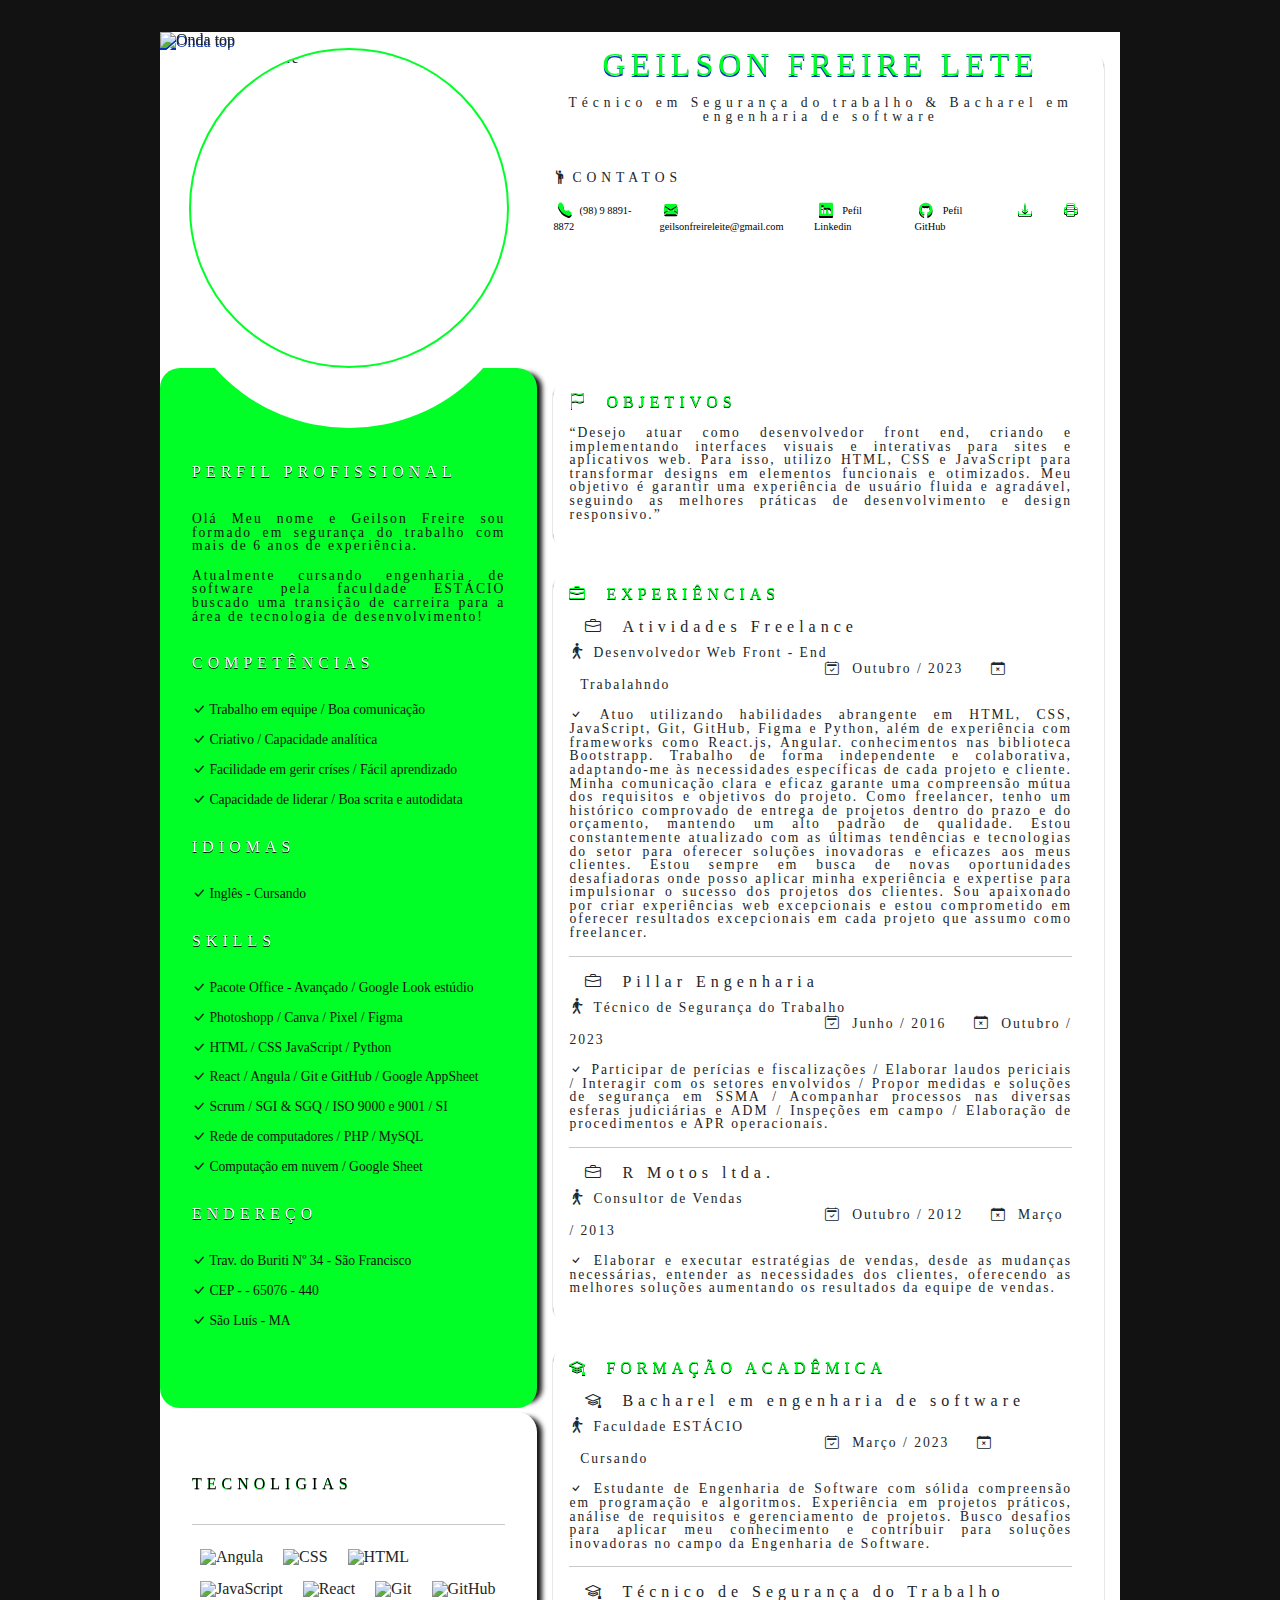
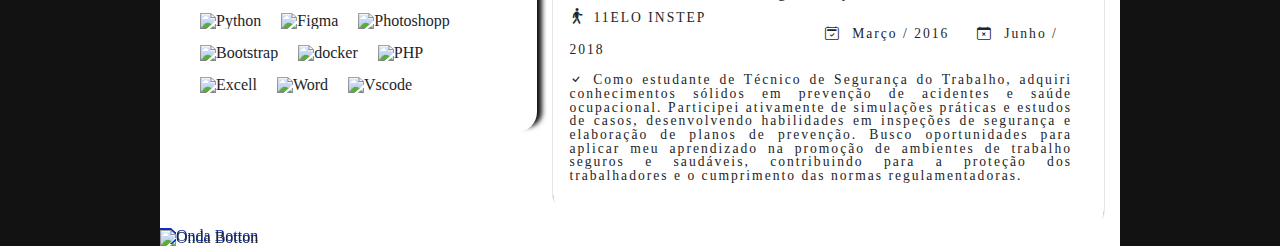
==== cv.html @ cc663176 "Commti inicial" ====
<!DOCTYPE html>
<html lang="pt-br">
<head>
    <meta charset="UTF-8">
    <meta name="viewport" content="width=device-width, initial-scale=1.0">
    <meta name="author" content="Geilson Freire">
    <link rel="icon" href="/packs/icon_logo/logo3.png">
    <title>Curriculun Vitae</title>

     <!--Aplicando biblioteca Bootstrap CDN!-->
     <link href="https://cdn.jsdelivr.net/npm/bootstrap@5.3.3/dist/css/bootstrap.min.css" rel="stylesheet" integrity="sha384-QWTKZyjpPEjISv5WaRU9OFeRpok6YctnYmDr5pNlyT2bRjXh0JMhjY6hW+ALEwIH" crossorigin="anonymous">
     <link rel="stylesheet" href="https://cdn.jsdelivr.net/npm/bootstrap-icons@1.11.2/font/bootstrap-icons.min.css">
     <script defer src="https://cdn.jsdelivr.net/npm/bootstrap@5.3.3/dist/js/bootstrap.bundle.min.js" integrity="sha384-YvpcrYf0tY3lHB60NNkmXc5s9fDVZLESaAA55NDzOxhy9GkcIdslK1eN7N6jIeHz" crossorigin="anonymous"></script>

    <!--Chamada do arquivo css!-->
    <link rel="stylesheet" href="global.css">
    <link rel="stylesheet" href="cv.css">

    <!--Chamada do arquivo js!-->
    <script defer type="text/javascript" src="cv.js"></script>



</head>

<body>

    <div class="conteiner-cv">

        <header class="header-onda">
            <div class="ondatop">
                <img src="packs/cv/omdatop.svg" alt="Onda top">
            </div>
        </header><!--Fim do header!-->

        <Section class="conteiner">

            <div class="box-left">
                <div class="img-perfil">
                    <img src="/packs/sobre/Geilson.png" alt="Geilson Freire" loading="lazy" title="Gratidão">
                </div>

                <div class="conteiner-left-geral">

                    <div class="conteiner-left">
                        <h2>Perfil profissional</h2>
                        <p>Olá Meu nome e Geilson Freire sou formado em segurança do trabalho com mais de 6 anos de experiência.</p>
                        <p>Atualmente cursando engenharia de software pela faculdade ESTÁCIO buscado uma transição de carreira para a área de tecnologia de desenvolvimento!</p>
                    </div>

                    <div class="conteiner-left">
                        <h2>Competências</h2>
                        <ul>
                            <li class="bi bi-check-lg"><span> Trabalho em equipe</span><span> / </span><span>Boa comunicação</span></li>
                            <li class="bi bi-check-lg"><span> Criativo</span><span> / </span><span>Capacidade analítica</span></li>
                            <li class="bi bi-check-lg"><span> Facilidade em gerir críses</span><span> / </span><span> Fácil aprendizado</span></li>
                            <li class="bi bi-check-lg"><span> Capacidade de liderar</span><span> / </span><span>Boa scrita e autodidata</span></li>
                        </ul>
                    </div>

                    <div class="conteiner-left">
                        <h2>idiomas</h2>
                        <ul>
                            <li class="bi bi-check-lg"><span> Inglês</span><span> - </span><span> Cursando</span></li>
                        </ul>
                    </div>

                    <div class="conteiner-left">
                        <h2>Skills</h2>
                        <ul>
                            <li class="bi bi-check-lg"><span> Pacote Office - Avançado</span><span> / </span><span> Google Look estúdio</span></li>
                            <li class="bi bi-check-lg"><span> Photoshopp</span><span> / </span><span> Canva</span><span> / </span><span> Pixel</span><span> / </span><span> Figma</span></li>
                            <li class="bi bi-check-lg"><span> HTML</span><span> / </span><span> CSS</span><span> JavaScript</span><span> / </span><span> Python</span></li>
                            <li class="bi bi-check-lg"><span> React</span><span> / </span><span> Angula</span> / <span></span> <span> Git e GitHub</span><span> / </span><span> Google AppSheet</span></li>
                            <li class="bi bi-check-lg"><span> Scrum</span><span> / </span><span> SGI & SGQ</span> / <span></span> <span> ISO 9000 e 9001</span><span> / </span><span> SI</span></li>
                            <li class="bi bi-check-lg"><span> Rede de computadores</span><span> / </span><span> PHP</span> / <span></span> <span> MySQL</span></li>
                            <li class="bi bi-check-lg"><span> Computação em nuvem</span><span> / </span><span> Google Sheet</span></li>
                        </ul>
                    </div>

                    <div class="conteiner-left">
                        <h2>endereço</h2>
                        <ul>
                            <li class="bi bi-check-lg"><span> Trav. do Buriti</span><span> Nº 34</span><span> - </span><span>São Francisco</span></li>
                            <li class="bi bi-check-lg"><span> CEP<span> - </span><span> - </span>65076 - 440</span></li>
                            <li class="bi bi-check-lg"><span> São Luís</span><span> - </span><span> MA</span></li>
                        </ul>
                    </div>

                </div><!--Fim da conteiner-left-geral!-->

                <div class="tec-skills">
                    <h2 class="txt-tec-skills">Tecnoligias</h2><hr>
                    <div class="tec-skills-box">
                        <img src="packs/skills/angular.png" alt="Angula" title="framework Angula">
                        <img src="packs/skills/css-3.png" alt="CSS" title="Linguagem de estilização CSS">
                        <img src="packs/skills/html-5.png" alt="HTML" title="Linguagem de marcação HTML">
                        <img src="packs/skills/js.png" alt="JavaScript" title="Linguagem de programação JavaScript">
                        <img src="packs/skills/react.png" alt="React" title="framework React">
                        <img src="packs/skills/git.png" alt="Git" title="Controle de versão Git">
                        <img src="packs/skills/github.png" alt="GitHub" title="Repositório GitHub">
                        <img src="packs/skills/python.png" alt="Python" title="Linguagem de programação Python">
                        <img src="packs/skills/figma.png" alt="Figma" title="Ferramenta de design Figma">
                        <img src="packs/skills/photoshop.png" alt="Photoshopp" title="Ferramenta de edição de imagem Photoshopp">
                        <img src="packs/skills/bootstrap.png" alt="Bootstrap" title="framework CSS Bootstrap">
                        <img src="packs/skills/docker.png" alt="docker" title="Plataforma de conteiner docker">
                        <img src="packs/skills/php.png" alt="PHP" title="Linguagem de programação PHP">  
                        <img src="packs/skills/excel.png" alt="Excell" title="Planilha Excell">
                        <img src="packs/skills/word.png" alt="Word" title="Editor de texto Word">
                        <img src="packs/skills/vscode.png" alt="Vscode" title="Editor de código Vscode">                     
                    </div>
                </div>

            </div><!--Fim da box-left!-->

            <div class="box-right">

                <div class="titulo-cv">
                    <h1>Geilson Freire Lete</h1>
                    <h2>Técnico em Segurança do trabalho & Bacharel em engenharia de software</h2>
                </div>

                <div class="contatos">
                    <h2><i class="bi bi-person-raised-hand"></i>Contatos</h2>
                    <ul>
                        <li><i class="bi bi-telephone-fill"></i><span> (98) 9 8891-8872</span></li>
                        <li><i class="bi bi-envelope-fill"></i><span> geilsonfreireleite@gmail.com</span></li>
                        <li><i class="bi bi-linkedin"></i><a href="https://www.linkedin.com/in/geilson-freire-leite-5a895913b/" target="_blank" rel="noopener noreferrer"><span>Pefil Linkedin</span></a></li>
                        <li><i class="bi bi-github"></i><a href="https://github.com/geilsonfreire" target="_blank" rel="noopener noreferrer"><span>Pefil GitHub</span></a></li>
                        <li><a href="packs/pdf/Cv_Dev Geilson.pdf" title="Baixar Curriculum" download="Curriculun Vitae" target="_blank" rel="noopener noreferrer"><i class="bi bi-download"></i></a></li>
                        <li><a href="#" title="Imprimir Curriculum" onclick="printPDF('packs/pdf/Cv_Dev Geilson.pdf');"><i class="bi bi-printer"></i></a></li>
                    </ul>
                </div><!--Fim da contatos!-->

                <div class="conteiner-right-geral">

                    <div class="conteiner-right">
                        <h2  class="bi bi-flag"><span>Objetivos</span></h2>
                        <p>
                            “Desejo atuar como desenvolvedor front end, criando e implementando interfaces visuais e interativas para sites e aplicativos web. 
                            Para isso, utilizo HTML, CSS e JavaScript para transformar designs em elementos funcionais e otimizados. 
                            Meu objetivo é garantir uma experiência de usuário fluida e agradável, seguindo as melhores práticas de desenvolvimento e design responsivo.”
                        </p>
                    </div>

                    <div class="conteiner-right">
                        <h2 class="bi bi-briefcase"><span>experiências</span></h2>

                        <h3 class="bi bi-briefcase"><span>Atividades Freelance</span></h3>
                        <h4 class="bi bi-person-walking"><span>Desenvolvedor Web Front - End</span><br>
                            <span class="bi bi-calendar2-check">&nbsp;&nbsp;Outubro / 2023</span>
                            <span class="bi bi-calendar-x">&nbsp;&nbsp;Trabalahndo</span>
                        </h4>
                        <p class="bi bi-check">
                            Atuo utilizando habilidades abrangente em HTML, CSS, JavaScript, Git, GitHub, Figma e Python, 
                            além de experiência com frameworks como React.js, Angular. conhecimentos nas biblioteca Bootstrapp. 
                            Trabalho de forma independente e colaborativa, adaptando-me às necessidades específicas de cada projeto e cliente. 
                            Minha comunicação clara e eficaz garante uma compreensão mútua dos requisitos e objetivos do projeto.
                            Como freelancer, tenho um histórico comprovado de entrega de projetos dentro do prazo e do orçamento, 
                            mantendo um alto padrão de qualidade. Estou constantemente atualizado com as últimas tendências e 
                            tecnologias do setor para oferecer soluções inovadoras e eficazes aos meus clientes.
                            Estou sempre em busca de novas oportunidades desafiadoras onde posso aplicar minha experiência e 
                            expertise para impulsionar o sucesso dos projetos dos clientes. 
                            Sou apaixonado por criar experiências web excepcionais e estou comprometido em oferecer resultados excepcionais em 
                            cada projeto que assumo como freelancer.
                        </p>
                        <hr>

                        <h3 class="bi bi-briefcase"><span>Pillar Engenharia</span></h3>
                        <h4 class="bi bi-person-walking"><span>Técnico de Segurança do Trabalho</span><br>
                            <span class="bi bi-calendar2-check">&nbsp;&nbsp;Junho / 2016</span>
                            <span class="bi bi-calendar-x">&nbsp;&nbsp;Outubro / 2023</span>
                        </h4>
                        <p class="bi bi-check">
                            Participar de perícias e fiscalizações / Elaborar laudos periciais / 
                            Interagir com os setores envolvidos / Propor medidas e soluções de segurança em SSMA / 
                            Acompanhar processos nas diversas esferas judiciárias e ADM / Inspeções em campo / Elaboração de procedimentos e APR operacionais.
                        </p>
                        <hr>

                        <h3 class="bi bi-briefcase"><span>R Motos ltda.</span></h3>
                        <h4 class="bi bi-person-walking"><span>Consultor de Vendas</span><br>
                            <span class="bi bi-calendar2-check">&nbsp;&nbsp;Outubro / 2012</span>
                            <span class="bi bi-calendar-x">&nbsp;&nbsp;Março / 2013</span>
                        </h4>
                        <p class="bi bi-check">
                            Elaborar e executar estratégias de vendas, desde as mudanças necessárias, 
                            entender as necessidades dos clientes, oferecendo as melhores soluções aumentando os resultados da equipe de vendas.
                        </p>
                    </div>

                    <div class="conteiner-right">
                        <h2 class="bi bi-mortarboard"><span>Formação Acadêmica</span></h2>

                        <h3 class="bi bi-mortarboard"><span>Bacharel em engenharia de software</span></h3>
                        <h4 class="bi bi-person-walking"><span>Faculdade ESTÁCIO</span><br>
                            <span class="bi bi-calendar2-check">&nbsp;&nbsp;Março / 2023</span>
                            <span class="bi bi-calendar-x">&nbsp;&nbsp;Cursando</span>
                        </h4>
                        <p class="bi bi-check">
                            Estudante de Engenharia de Software com sólida compreensão em programação e algoritmos. Experiência em projetos práticos, 
                            análise de requisitos e gerenciamento de projetos. Busco desafios para aplicar meu conhecimento e contribuir para soluções 
                            inovadoras no campo da Engenharia de Software.
                        </p>
                        <hr>

                        <h3 class="bi bi-mortarboard"><span>Técnico de Segurança do Trabalho</span></h3>
                        <h4 class="bi bi-person-walking"><span>11ELO INSTEP</span><br>
                            <span class="bi bi-calendar2-check">&nbsp;&nbsp;Março / 2016</span>
                            <span class="bi bi-calendar-x">&nbsp;&nbsp;Junho / 2018</span>
                        </h4>
                        <p class="bi bi-check">
                            Como estudante de Técnico de Segurança do Trabalho, adquiri conhecimentos sólidos em prevenção de 
                            acidentes e saúde ocupacional. Participei ativamente de simulações práticas e estudos de casos, 
                            desenvolvendo habilidades em inspeções de segurança e elaboração de planos de prevenção. 
                            Busco oportunidades para aplicar meu aprendizado na promoção de ambientes de trabalho seguros e saudáveis, 
                            contribuindo para a proteção dos trabalhadores e o cumprimento das normas regulamentadoras.
                        </p>

                    
                </div><!--Fim da conteiner-right-geral!-->

            </div><!--Fim da box-right!-->

        </Section><!--Fim da section!-->

        <footer class="footer-onda">
            <div class="ondabotton">
                <img src="packs/cv/ondabotton.svg" alt="Onda Botton">
            </div>
        </footer><!--Fim do footer!-->

    </div><!--Fim da conteiner-cv!-->

</body>
</html>
---- global.css ----
/*Importando fontes do google fonts*/
@import url('https://fonts.googleapis.com/css2?family=Gruppo&family=Poppins:ital,wght@0,100;0,200;0,300;0,400;0,500;0,600;0,700;0,800;0,900;1,100;1,200;1,300;1,400;1,500;1,600;1,700;1,800;1,900&display=swap');

/* Reset css */
html,
body,
div,
span,
applet,
object,
iframe,
h1,
h2,
h3,
h4,
h5,
h6,
p,
blockquote,
pre,
a,
abbr,
acronym,
address,
big,
cite,
code,
del,
dfn,
em,
img,
ins,
kbd,
q,
s,
samp,
small,
strike,
strong,
sub,
sup,
tt,
var,
b,
u,
i,
center,
dl,
dt,
dd,
ol,
ul,
li,
fieldset,
form,
label,
legend,
table,
caption,
tbody,
tfoot,
thead,
tr,
th,
td,
article,
aside,
canvas,
details,
embed,
figure,
figcaption,
footer,
header,
hgroup,
menu,
nav,
output,
ruby,
section,
summary,
time,
mark,
audio,
video {
  margin: 0;
  padding: 0;
  border: 0;
  font-size: 100%;
  font: inherit;
  vertical-align: baseline;

}

/* HTML5 display-role reset for older browsers */
article,
aside,
details,
figcaption,
figure,
footer,
header,
hgroup,
menu,
nav,
section {
  display: block;
}

body {
  width: 100vw;
  height: 100vh;
  background: #000;
  overflow-x: hidden;
  line-height: 1;
}

ol,
ul {
  list-style: none;
}

blockquote,
q {
  quotes: none;
}

blockquote:before,
blockquote:after,
q:before,
q:after {
  content: '';
  content: none;
}

table {
  border-collapse: collapse;
  border-spacing: 0;
}

*,
*::before,
*::after {
  margin: 0;
  padding: 0;
  border: 0;
  box-sizing: border-box;
  scroll-behavior: smooth;
  font-family: 'Gruppo', sans-serif;
}

/* Personaliza o fundo da barra de rolagem */
::-webkit-scrollbar {
  width: 10px;
  background: #121212;
}

/* Personaliza o controle da barra de rolagem */
::-webkit-scrollbar-thumb {
  background: #00ff2686;
}

/* Muda a cor do controle da barra de rolagem ao passar o mouse */
::-webkit-scrollbar-thumb:hover {
  background: #00ff26;
}
---- cv.css ----
body {
    background-color: #121212;
    padding: 2rem 10rem;
}

/* header*/
header.header-onda .ondatop img{
    filter: drop-shadow(0 2px 0 #0a33bb);
    top: 0;
}


/*Conteiner do left & right & footer*/
body div.conteiner-cv{
    width: 100%;
    height: auto;
    background: #fff;
}

/* Conteiner do left & right */
section.conteiner {
    display: flex;
    width: 100%;
    height: auto;
    padding: 0;
    margin: 0;
}


/* Conteiner Left*/
section div.box-left {
    width: 40%;
    height: auto;
}


/* Imagem de Perfil */
section div.box-left .img-perfil {
    display: flex;
    justify-content: center;
    margin: 0 auto;
}

section div.box-left .img-perfil img {
    position: relative;
    width: 20rem;
    height: 20rem;
    border-radius: 50%;
    border: solid 2px #00ff26;
    box-shadow: 0px 40px 0px 20px #fff;
}

/* Conteiner conteúdo Left  */
section div.conteiner-left-geral{
    width: 100%;
    height: auto;
    border-radius: 20px;
    padding: 4rem 0;
    box-shadow: 10px 0 5px -5px #121212;
    background-color: #00ff26;
}

section div.conteiner-left{
    padding: 0 2rem;
    color: #121212;
}

section div.conteiner-left h2{
    text-transform: uppercase;
    letter-spacing: 5px;
    filter: drop-shadow(0px 1px 0px #000);
    font-size: 1rem;
    color: #fff;
    margin: 2rem 0;
}

section div.conteiner-left p{
    font-size: .85rem;
    letter-spacing: 2px;
    text-align: justify;
    margin: 1rem 0;
}

section div.conteiner-left ul li{
    list-style: none;
    font-size: .85rem;
    margin: 1rem 0;
}


/* Tecnologias*/
section div.tec-skills{
    height: 20rem;
    margin-top: 4px;
    padding: 2rem;
    border-radius: 20px;
    box-shadow: 10px 0 5px -5px #121212;
}

section div.tec-skills h2.txt-tec-skills{
    text-transform: uppercase;
    letter-spacing: 5px;
    filter: drop-shadow(0px 1px 0px #00ff26);
    font-size: 1rem;
    color: #000;
    margin: 2rem 0;
}

section div.tec-skills-box img{
    width: 3rem;
    height: 3rem;
    margin: .50rem;
}

section div.tec-skills-box img:hover{
    transform: scale(1.1);
    filter: drop-shadow(2px 2px 2px #00ff26);
}


/* Conteiner Right*/
section div.box-right {
    width: 60%;
    height: auto;
    padding: 0 1rem;
    margin-right: 1rem;
    border-radius: 20px;
    box-shadow: 5px 0 1px -5px #121212;
}


/* Cabeçalho do Curriculo right*/
section div.box-right .titulo-cv{
    text-align: center;   
}

section div.box-right .titulo-cv h1{
    font-size: 2rem;
    text-transform: uppercase;
    letter-spacing: 5px;
    color: #00ff26;
    margin-bottom: 1rem;
    filter: drop-shadow(0px 2px 0px #0a33bb);
}

section div.box-right .titulo-cv h2{
    font-size: .85rem;
    letter-spacing: 5px;
}


/* Contatos e links  */
section div.box-right .contatos{
    margin: 3rem 0;
}

section div.box-right .contatos h2{
    font-size: .85rem;
    text-transform: uppercase;
    letter-spacing: 5px;
}

section div.box-right .contatos ul{
    display: flex;
    gap: .80rem;
    margin: 1rem 0;
}

section div.box-right .contatos ul i{
    list-style: none;
    font-size: .85rem;
    margin: 0 .30rem;
    color: #00ff26;
    filter: drop-shadow(0px 2px 0px #000);
}

section div.box-right .contatos ul i:hover{
    color: #000;
    transform: scaleX(1.1);
    filter: drop-shadow(0px 2px 0px #00ff26);
}

section div.box-right .contatos ul li span{
    color: #000;
    font-size: .65rem;
}

section div.box-right .contatos ul li a{
    text-decoration: none;
    color: #00ff26;
    font-size: .85rem;
    margin: 0 .30rem;
}

section div.box-right .contatos ul li:hover{
    transform: scaleX(1.1);

}


/* Conteiner conteudo geral Right */
section div.conteiner-right-geral{
    width: 100%;
    height: auto;
    margin-top: 9rem;
    border-radius: 20px;
    
}
section div.conteiner-right{
    padding: 1rem;
    margin-bottom: 1rem;
    width: 100%;
    height: auto;
    border-radius: 20px;
    box-shadow: -5px 0 1px -5px #121212;
    background-color: #fff;
}

section div.conteiner-right:hover{
    box-shadow: 0px 0px 1px 0px #121212;
    transform: scaleX(1.02);
}

section div.conteiner-right h2{
    text-transform: uppercase;
    letter-spacing: 5px;
    text-align: justify;
    filter: drop-shadow(0px 1px 0px #000);
    font-size: 1rem;
    color: #00ff26;
    margin-bottom: 1rem;
}

section div.conteiner-right span{
    margin: 0 1rem;
}

section div.conteiner-right h3{
    letter-spacing: 5px;
    font-size: 1rem;
    margin: .50rem 1rem;
}

section div.conteiner-right h4 span{
    margin-left: .50rem;
    letter-spacing: 2px;
    font-size: .85rem;
}

section div.conteiner-right h4 span:nth-child(2),
section div.conteiner-right h4 span:nth-child(3) {
    margin-left: 16rem;
}

section div.conteiner-right p{
    font-size: .85rem;
    letter-spacing: 2px;
    text-align: justify;
    margin: 1rem 0;
}

/* footer */
footer.footer-onda .ondabotton img{
    filter: drop-shadow(0px -2px 0px #0a33bb);
    bottom: 0;
}
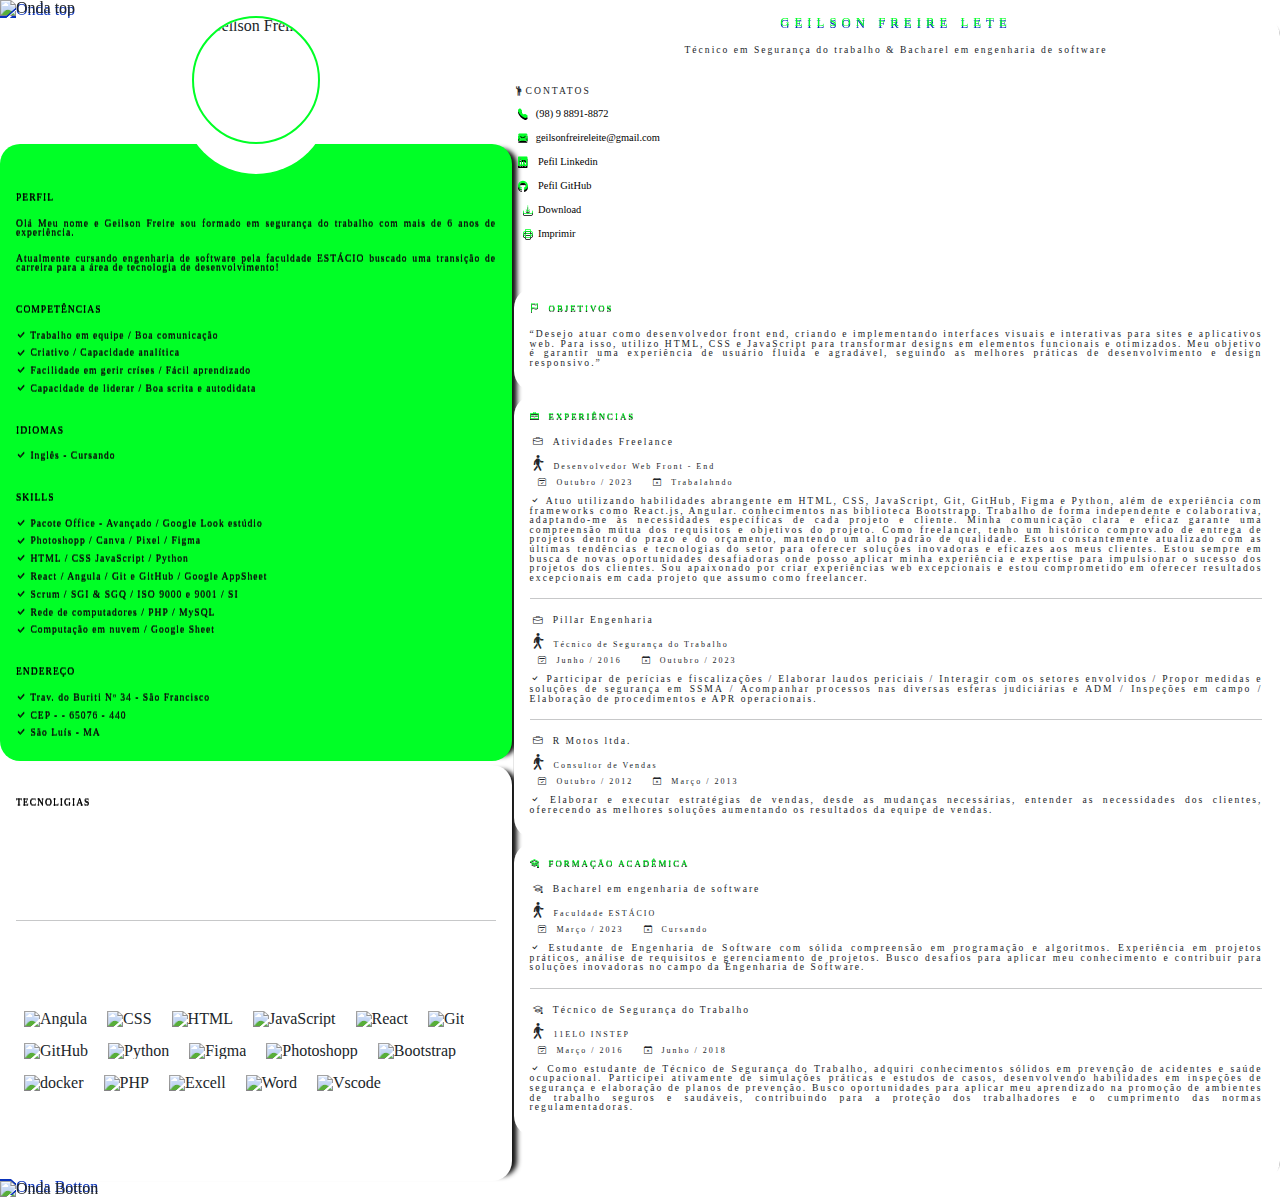
==== commit d7dabac6: "Foi aplicado responsividade na dimensão de 320px" ====
--- a/cv.html
+++ b/cv.html
@@ -13,13 +13,13 @@
      <script defer src="https://cdn.jsdelivr.net/npm/bootstrap@5.3.3/dist/js/bootstrap.bundle.min.js" integrity="sha384-YvpcrYf0tY3lHB60NNkmXc5s9fDVZLESaAA55NDzOxhy9GkcIdslK1eN7N6jIeHz" crossorigin="anonymous"></script>
 
     <!--Chamada do arquivo css!-->
-    <link rel="stylesheet" href="global.css">
-    <link rel="stylesheet" href="cv.css">
+    <link rel="stylesheet" href="css/global.css">
+    <link rel="stylesheet" href="css/cv.css">
+    <link rel="stylesheet" href="css/midia_min320px.css">
+    
 
     <!--Chamada do arquivo js!-->
     <script defer type="text/javascript" src="cv.js"></script>
-
-
 
 </head>
 
@@ -43,7 +43,7 @@
                 <div class="conteiner-left-geral">
 
                     <div class="conteiner-left">
-                        <h2>Perfil profissional</h2>
+                        <h2>Perfil</h2>
                         <p>Olá Meu nome e Geilson Freire sou formado em segurança do trabalho com mais de 6 anos de experiência.</p>
                         <p>Atualmente cursando engenharia de software pela faculdade ESTÁCIO buscado uma transição de carreira para a área de tecnologia de desenvolvimento!</p>
                     </div>
@@ -127,8 +127,8 @@
                         <li><i class="bi bi-envelope-fill"></i><span> geilsonfreireleite@gmail.com</span></li>
                         <li><i class="bi bi-linkedin"></i><a href="https://www.linkedin.com/in/geilson-freire-leite-5a895913b/" target="_blank" rel="noopener noreferrer"><span>Pefil Linkedin</span></a></li>
                         <li><i class="bi bi-github"></i><a href="https://github.com/geilsonfreire" target="_blank" rel="noopener noreferrer"><span>Pefil GitHub</span></a></li>
-                        <li><a href="packs/pdf/Cv_Dev Geilson.pdf" title="Baixar Curriculum" download="Curriculun Vitae" target="_blank" rel="noopener noreferrer"><i class="bi bi-download"></i></a></li>
-                        <li><a href="#" title="Imprimir Curriculum" onclick="printPDF('packs/pdf/Cv_Dev Geilson.pdf');"><i class="bi bi-printer"></i></a></li>
+                        <li><a href="packs/pdf/Cv_Dev Geilson.pdf" title="Baixar Curriculum" download="Curriculun Vitae" target="_blank" rel="noopener noreferrer"><i class="bi bi-download"></i><span>Download</span></a></li>
+                        <li><a href="#" title="Imprimir Curriculum" onclick="printPDF('packs/pdf/Cv_Dev Geilson.pdf');"><i class="bi bi-printer"></i><span>Imprimir</span></a></li>
                     </ul>
                 </div><!--Fim da contatos!-->
 
--- a/css/global.css
+++ b/css/global.css
@@ -0,0 +1,166 @@
+/*Importando fontes do google fonts*/
+@import url('https://fonts.googleapis.com/css2?family=Gruppo&family=Poppins:ital,wght@0,100;0,200;0,300;0,400;0,500;0,600;0,700;0,800;0,900;1,100;1,200;1,300;1,400;1,500;1,600;1,700;1,800;1,900&display=swap');
+
+/* Reset css */
+html,
+body,
+div,
+span,
+applet,
+object,
+iframe,
+h1,
+h2,
+h3,
+h4,
+h5,
+h6,
+p,
+blockquote,
+pre,
+a,
+abbr,
+acronym,
+address,
+big,
+cite,
+code,
+del,
+dfn,
+em,
+img,
+ins,
+kbd,
+q,
+s,
+samp,
+small,
+strike,
+strong,
+sub,
+sup,
+tt,
+var,
+b,
+u,
+i,
+center,
+dl,
+dt,
+dd,
+ol,
+ul,
+li,
+fieldset,
+form,
+label,
+legend,
+table,
+caption,
+tbody,
+tfoot,
+thead,
+tr,
+th,
+td,
+article,
+aside,
+canvas,
+details,
+embed,
+figure,
+figcaption,
+footer,
+header,
+hgroup,
+menu,
+nav,
+output,
+ruby,
+section,
+summary,
+time,
+mark,
+audio,
+video {
+  margin: 0;
+  padding: 0;
+  border: 0;
+  font-size: 100%;
+  font: inherit;
+  vertical-align: baseline;
+
+}
+
+/* HTML5 display-role reset for older browsers */
+article,
+aside,
+details,
+figcaption,
+figure,
+footer,
+header,
+hgroup,
+menu,
+nav,
+section {
+  display: block;
+}
+
+body {
+  width: 100vw;
+  height: 100vh;
+  background: #000;
+  overflow-x: hidden;
+  line-height: 1;
+}
+
+ol,
+ul {
+  list-style: none;
+}
+
+blockquote,
+q {
+  quotes: none;
+}
+
+blockquote:before,
+blockquote:after,
+q:before,
+q:after {
+  content: '';
+  content: none;
+}
+
+table {
+  border-collapse: collapse;
+  border-spacing: 0;
+}
+
+*,
+*::before,
+*::after {
+  margin: 0;
+  padding: 0;
+  border: 0;
+  box-sizing: border-box;
+  scroll-behavior: smooth;
+  font-family: 'Gruppo', sans-serif;
+}
+
+/* Personaliza o fundo da barra de rolagem */
+::-webkit-scrollbar {
+  width: 10px;
+  background: #121212;
+}
+
+/* Personaliza o controle da barra de rolagem */
+::-webkit-scrollbar-thumb {
+  background: #00ff2686;
+}
+
+/* Muda a cor do controle da barra de rolagem ao passar o mouse */
+::-webkit-scrollbar-thumb:hover {
+  background: #00ff26;
+}--- a/css/cv.css
+++ b/css/cv.css
@@ -0,0 +1,266 @@
+body {
+    background-color: #121212;
+    padding: 2rem 10rem;
+}
+
+/* header*/
+header.header-onda .ondatop img{
+    filter: drop-shadow(0 2px 0 #0a33bb);
+    top: 0;
+}
+
+
+/*Conteiner do left & right & footer*/
+body div.conteiner-cv{
+    width: 100%;
+    height: auto;
+    background: #fff;
+}
+
+/* Conteiner do left & right */
+section.conteiner {
+    display: flex;
+    width: 100%;
+    height: auto;
+    padding: 0;
+    margin: 0;
+}
+
+
+/* Conteiner Left*/
+section div.box-left {
+    width: 40%;
+    height: auto;
+}
+
+
+/* Imagem de Perfil */
+section div.box-left .img-perfil {
+    display: flex;
+    justify-content: center;
+    margin: 0 auto;
+}
+
+section div.box-left .img-perfil img {
+    position: relative;
+    width: 20rem;
+    height: 20rem;
+    border-radius: 50%;
+    border: solid 2px #00ff26;
+    box-shadow: 0px 40px 0px 20px #fff;
+}
+
+/* Conteiner conteúdo Left  */
+section div.conteiner-left-geral{
+    width: 100%;
+    height: auto;
+    border-radius: 20px;
+    padding: 4rem 0;
+    box-shadow: 10px 0 5px -5px #121212;
+    background-color: #00ff26;
+}
+
+section div.conteiner-left{
+    padding: 0 2rem;
+    color: #121212;
+}
+
+section div.conteiner-left h2{
+    text-transform: uppercase;
+    letter-spacing: 5px;
+    filter: drop-shadow(0px 1px 0px #000);
+    font-size: 1rem;
+    color: #fff;
+    margin: 2rem 0;
+}
+
+section div.conteiner-left p{
+    font-size: .85rem;
+    letter-spacing: 2px;
+    text-align: justify;
+    margin: 1rem 0;
+}
+
+section div.conteiner-left ul li{
+    list-style: none;
+    font-size: .85rem;
+    margin: 1rem 0;
+}
+
+
+/* Tecnologias*/
+section div.tec-skills{
+    height: 20rem;
+    margin-top: 4px;
+    padding: 2rem;
+    border-radius: 20px;
+    box-shadow: 10px 0 5px -5px #121212;
+}
+
+section div.tec-skills h2.txt-tec-skills{
+    text-transform: uppercase;
+    letter-spacing: 5px;
+    filter: drop-shadow(0px 1px 0px #00ff26);
+    font-size: 1rem;
+    color: #000;
+    margin: 2rem 0;
+}
+
+section div.tec-skills-box img{
+    width: 3rem;
+    height: 3rem;
+    margin: .50rem;
+}
+
+section div.tec-skills-box img:hover{
+    transform: scale(1.1);
+    filter: drop-shadow(2px 2px 2px #00ff26);
+}
+
+
+/* Conteiner Right*/
+section div.box-right {
+    width: 60%;
+    height: auto;
+    padding: 0 1rem;
+    margin-right: 1rem;
+    border-radius: 20px;
+    box-shadow: 5px 0 1px -5px #121212;
+}
+
+
+/* Cabeçalho do Curriculo right*/
+section div.box-right .titulo-cv{
+    text-align: center;   
+}
+
+section div.box-right .titulo-cv h1{
+    font-size: 2rem;
+    text-transform: uppercase;
+    letter-spacing: 5px;
+    color: #00ff26;
+    margin-bottom: 1rem;
+    filter: drop-shadow(0px 2px 0px #0a33bb);
+}
+
+section div.box-right .titulo-cv h2{
+    font-size: .85rem;
+    letter-spacing: 5px;
+}
+
+
+/* Contatos e links  */
+section div.box-right .contatos{
+    margin: 3rem 0;
+}
+
+section div.box-right .contatos h2{
+    font-size: .85rem;
+    text-transform: uppercase;
+    letter-spacing: 5px;
+}
+
+section div.box-right .contatos ul{
+    display: flex;
+    gap: .80rem;
+    margin: 1rem 0;
+}
+
+section div.box-right .contatos ul i{
+    list-style: none;
+    font-size: .85rem;
+    margin: 0 .30rem;
+    color: #00ff26;
+    filter: drop-shadow(0px 2px 0px #000);
+}
+
+section div.box-right .contatos ul i:hover{
+    color: #000;
+    transform: scaleX(1.1);
+    filter: drop-shadow(0px 2px 0px #00ff26);
+}
+
+section div.box-right .contatos ul li span{
+    color: #000;
+    font-size: .65rem;
+}
+
+section div.box-right .contatos ul li a{
+    text-decoration: none;
+    color: #00ff26;
+    font-size: .85rem;
+    margin: 0 .30rem;
+}
+
+section div.box-right .contatos ul li:hover{
+    transform: scaleX(1.1);
+
+}
+
+
+/* Conteiner conteudo geral Right */
+section div.conteiner-right-geral{
+    width: 100%;
+    height: auto;
+    margin-top: 9rem;
+    border-radius: 20px;
+    
+}
+section div.conteiner-right{
+    padding: 1rem;
+    margin-bottom: 1rem;
+    width: 100%;
+    height: auto;
+    border-radius: 20px;
+    box-shadow: -5px 0 1px -5px #121212;
+    background-color: #fff;
+}
+
+section div.conteiner-right:hover{
+    box-shadow: 0px 0px 1px 0px #121212;
+    transform: scaleX(1.02);
+}
+
+section div.conteiner-right h2{
+    text-transform: uppercase;
+    letter-spacing: 5px;
+    text-align: justify;
+    filter: drop-shadow(0px 1px 0px #000);
+    font-size: 1rem;
+    color: #00ff26;
+    margin-bottom: 1rem;
+}
+
+section div.conteiner-right span{
+    margin: 0 1rem;
+}
+
+section div.conteiner-right h3{
+    letter-spacing: 5px;
+    font-size: 1rem;
+    margin: .50rem 1rem;
+}
+
+section div.conteiner-right h4 span{
+    margin-left: .50rem;
+    letter-spacing: 2px;
+    font-size: .85rem;
+}
+
+section div.conteiner-right h4 span:nth-child(2),
+section div.conteiner-right h4 span:nth-child(3) {
+    margin-left: 16rem;
+}
+
+section div.conteiner-right p{
+    font-size: .85rem;
+    letter-spacing: 2px;
+    text-align: justify;
+    margin: 1rem 0;
+}
+
+/* footer */
+footer.footer-onda .ondabotton img{
+    filter: drop-shadow(0px -2px 0px #0a33bb);
+    bottom: 0;
+}--- a/css/midia_min320px.css
+++ b/css/midia_min320px.css
@@ -0,0 +1,144 @@
+/* Estilos para telas entre 2200px e 2560px de largura */
+@media screen and (min-width: 320px) {
+    
+    body {
+        padding: 0;
+    } 
+    
+    
+    /* Imagem de Perfil */
+    section div.box-left .img-perfil img {
+        width: 8rem;
+        height: 8rem;
+        box-shadow: 0px 20px 0px 10px #fff;
+    }
+    
+    /* Conteiner conteúdo Left  */
+    section div.conteiner-left-geral{
+        padding: 1rem 0;
+    }
+    
+    section div.conteiner-left{
+        padding: 0 1rem;
+    }
+    
+    section div.conteiner-left h2 {
+        font-size: .60rem;
+        color: #000;
+        filter: drop-shadow(0px 1px 0px #000);
+        letter-spacing: 1px;
+        margin-bottom: 1rem;
+    }
+    
+    section div.conteiner-left p,
+    section div.conteiner-left ul li {
+        font-size: .60rem;
+        letter-spacing: 1px;
+        filter: drop-shadow(0px 1px 0px #000);    
+    }
+
+    section div.conteiner-left ul li {
+        margin: .50rem 0;
+    }
+    
+    
+    /* Tecnologias*/
+    section div.tec-skills{
+        display: grid;
+        height: 26rem;
+        padding: .60rem;
+        padding: 1rem;
+    }
+
+    section div.tec-skills h2.txt-tec-skills {
+        font-size: .60rem;
+        color: #000;
+        filter: drop-shadow(0px 1px 0px #000);
+        letter-spacing: 1px;
+        margin-top: 1rem;
+    }
+
+    section div.tec-skills-box img{
+        width: 1rem;
+        height: 1rem;
+    }
+    
+    /* Conteiner Right*/
+    section div.box-right {
+        margin-right: 0;
+        padding: 0 .10rem;
+    }
+
+    section div.box-right .titulo-cv h1{
+        font-size: .80rem;
+    }
+    
+    section div.box-right .titulo-cv h2{
+        font-size: .60rem;
+        letter-spacing: 2px;
+    }
+    
+    section div.box-right .contatos{
+        margin-top: 2rem;
+    }
+    
+    section div.box-right .contatos h2{
+        font-size: .60rem;
+        letter-spacing: 2px;
+    }
+    
+    section div.box-right .contatos ul{
+        display: grid;
+        gap: .50rem;
+        margin: .50rem 0;
+    }
+    
+    section div.box-right .contatos ul i{
+        list-style: none;
+        font-size: .60rem;
+        margin: 0 .30rem;
+        color: #00ff26;
+        filter: drop-shadow(0px 2px 0px #000);
+    }
+    
+    section div.conteiner-right-geral{
+        margin: .30rem 0;
+    }
+
+    section div.conteiner-right{
+        margin: .30rem 0;
+    }
+    
+    section div.conteiner-right h2{
+        letter-spacing: 2px;
+        font-size: .55rem;
+        margin-bottom: 1rem;
+    }
+
+    
+    section div.conteiner-right span{
+        margin: 0 .50rem;
+    }
+    
+    section div.conteiner-right h3{
+        letter-spacing: 2px;
+        font-size: .60rem;
+        margin-left: .20rem;
+    }
+    
+    section div.conteiner-right h4 span{
+        font-size: .50rem;
+    }
+    
+    section div.conteiner-right h4 span:nth-child(2),
+    section div.conteiner-right h4 span:nth-child(3) {
+        margin-left: .55rem;
+    }
+    
+    section div.conteiner-right p{
+        font-size: .60rem;
+        letter-spacing: 2px;
+        margin: .50rem 0;
+    }    
+
+}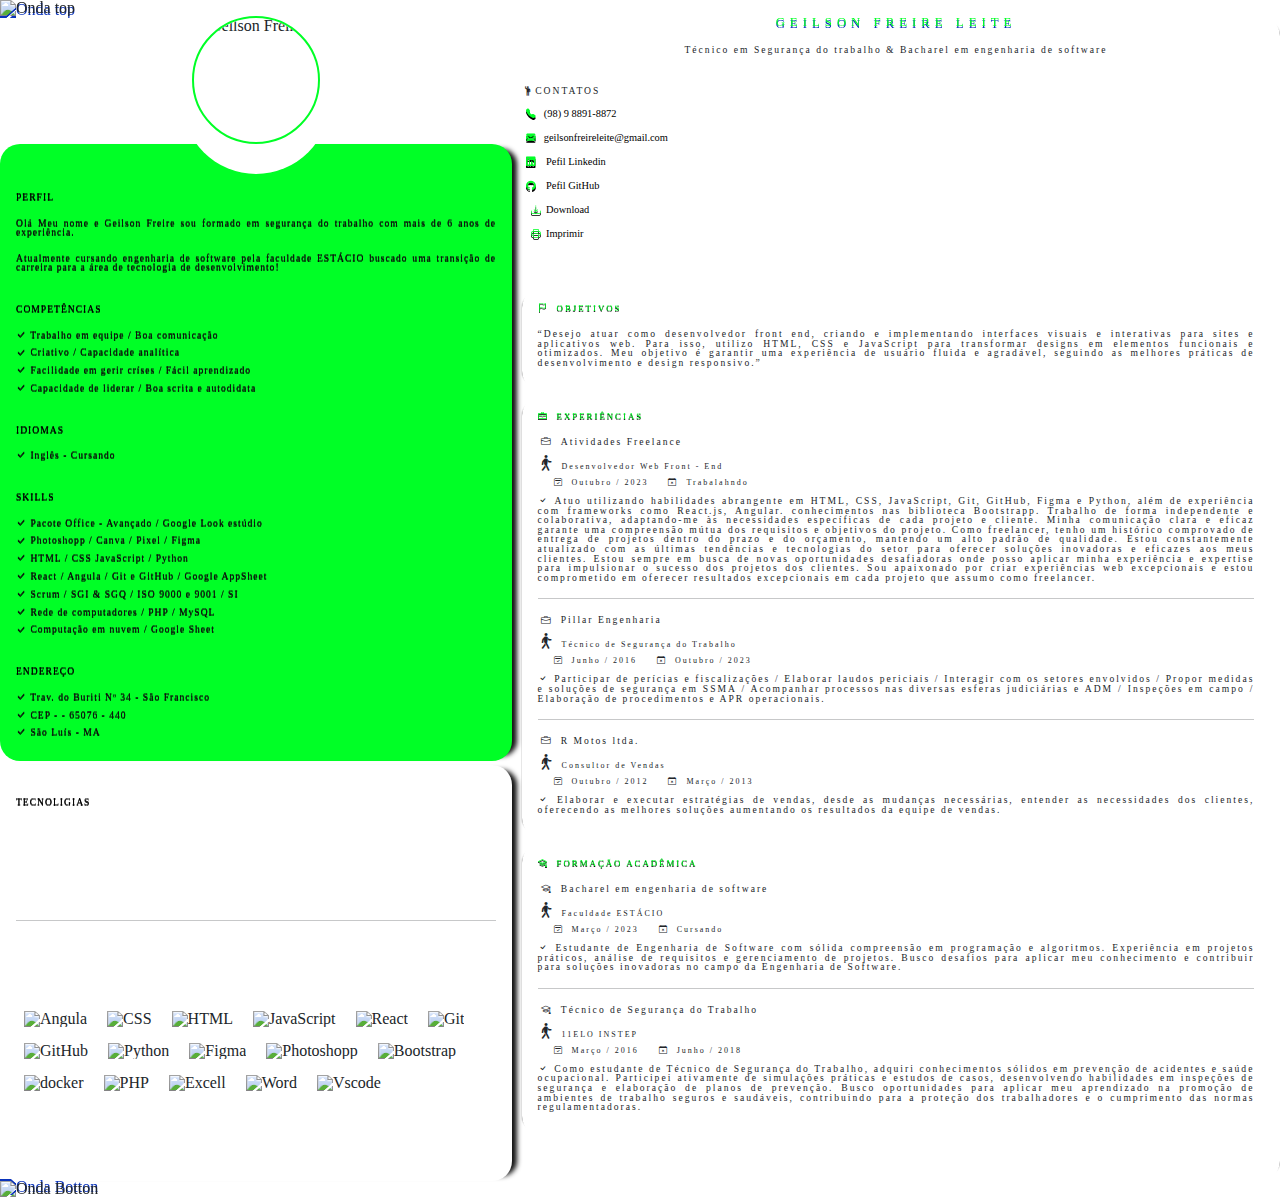
==== commit 8727ef3d: "Foi atualizado parametros de tamanhos de texto" ====
--- a/cv.html
+++ b/cv.html
@@ -116,7 +116,7 @@
             <div class="box-right">
 
                 <div class="titulo-cv">
-                    <h1>Geilson Freire Lete</h1>
+                    <h1>Geilson Freire Leite</h1>
                     <h2>Técnico em Segurança do trabalho & Bacharel em engenharia de software</h2>
                 </div>
 
--- a/css/midia_min320px.css
+++ b/css/midia_min320px.css
@@ -85,12 +85,13 @@
     section div.box-right .contatos h2{
         font-size: .60rem;
         letter-spacing: 2px;
+        margin-left: .60rem;
     }
     
     section div.box-right .contatos ul{
         display: grid;
         gap: .50rem;
-        margin: .50rem 0;
+        margin: .50rem .50rem;
     }
     
     section div.box-right .contatos ul i{
@@ -103,6 +104,7 @@
     
     section div.conteiner-right-geral{
         margin: .30rem 0;
+        padding: 0 .50rem;
     }
 
     section div.conteiner-right{
@@ -132,7 +134,7 @@
     
     section div.conteiner-right h4 span:nth-child(2),
     section div.conteiner-right h4 span:nth-child(3) {
-        margin-left: .55rem;
+        margin-left: 1rem;
     }
     
     section div.conteiner-right p{
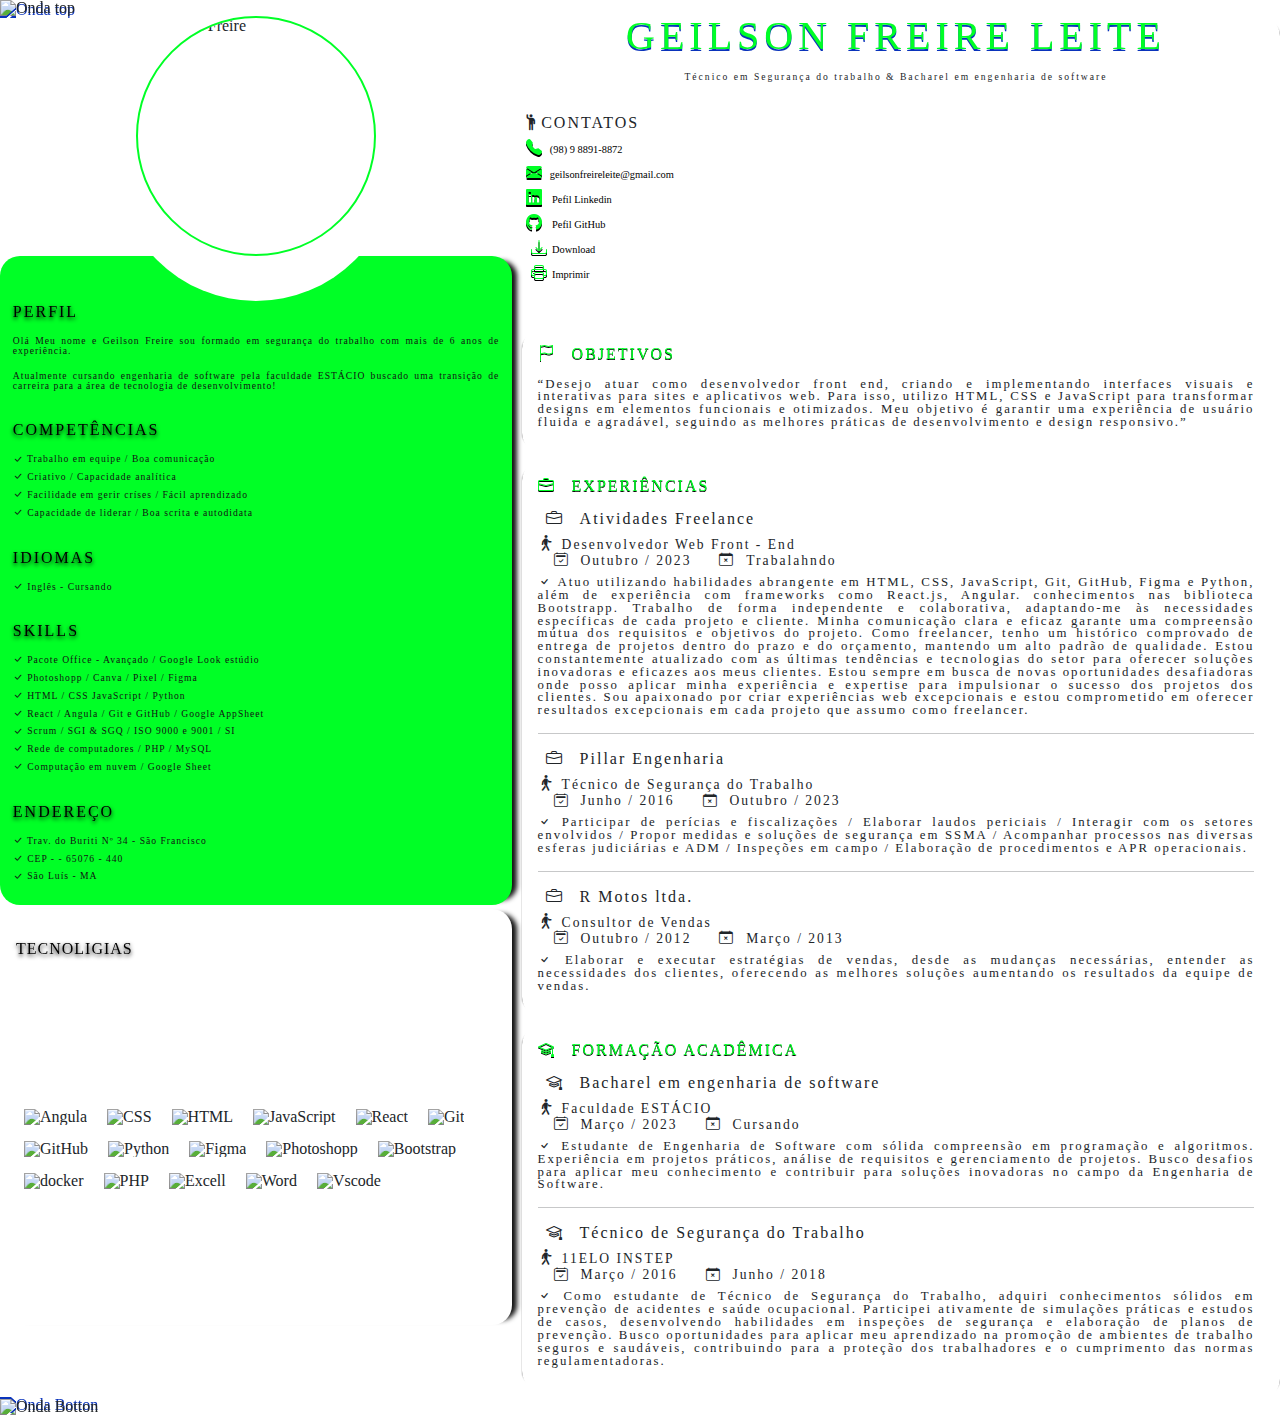
==== commit 12966bff: "Foi finalizado as regras de responsividade para; (320px, 375px, 412px, 768px, 1024px, 1920px, 1256px" ====
--- a/cv.html
+++ b/cv.html
@@ -15,7 +15,7 @@
     <!--Chamada do arquivo css!-->
     <link rel="stylesheet" href="css/global.css">
     <link rel="stylesheet" href="css/cv.css">
-    <link rel="stylesheet" href="css/midia_min320px.css">
+    <link rel="stylesheet" href="css/midia_query.css">
     
 
     <!--Chamada do arquivo js!-->
@@ -90,7 +90,7 @@
                 </div><!--Fim da conteiner-left-geral!-->
 
                 <div class="tec-skills">
-                    <h2 class="txt-tec-skills">Tecnoligias</h2><hr>
+                    <h2 class="txt-tec-skills">Tecnoligias</h2>
                     <div class="tec-skills-box">
                         <img src="packs/skills/angular.png" alt="Angula" title="framework Angula">
                         <img src="packs/skills/css-3.png" alt="CSS" title="Linguagem de estilização CSS">
--- a/css/midia_query.css
+++ b/css/midia_query.css
@@ -0,0 +1,458 @@
+/* Estilos para telas entre 2200px e 2560px de largura */
+/* ESTILO PAREA TELAS DE MINIMMO DE 320PX*/
+@media screen and (min-width: 320px) {
+    
+    body {
+        padding: 0;
+    } 
+    
+    
+    /* Imagem de Perfil */
+    section div.box-left .img-perfil img {
+        width: 6rem;
+        height: 6rem;
+        box-shadow: 0px 15px 0px 8px #fff;
+    }
+    
+    /* Conteiner conteúdo Left  */
+    section div.conteiner-left-geral{
+        padding: 1rem 0;
+    }
+    
+    section div.conteiner-left{
+        padding: 0 1rem;
+    }
+    
+    section div.conteiner-left h2 {
+        font-size: .60rem;
+        color: #000;
+        filter: drop-shadow(0px 1px 0px #000);
+        letter-spacing: 1px;
+        margin-bottom: 1rem;
+    }
+    
+    section div.conteiner-left p,
+    section div.conteiner-left ul li {
+        font-size: .55rem;
+        letter-spacing: 1px;   
+    }
+
+    section div.conteiner-left ul li {
+        margin: .50rem 0;
+    }
+    
+    
+    /* Tecnologias*/
+    section div.tec-skills{
+        display: grid;
+        height: 26rem;
+        padding: .60rem;
+        padding: 1rem;
+    }
+
+    section div.tec-skills h2.txt-tec-skills {
+        font-size: .60rem;
+        color: #000;
+        filter: drop-shadow(0px 1px 0px #000);
+        letter-spacing: 1px;
+        margin-top: 1rem;
+    }
+
+    section div.tec-skills-box img{
+        width: 1rem;
+        height: 1rem;
+    }
+    
+    /* Conteiner Right*/
+    section div.box-right {
+        margin-right: 0;
+        padding: 0 .10rem;
+    }
+
+    section div.box-right .titulo-cv h1{
+        font-size: .80rem;
+    }
+    
+    section div.box-right .titulo-cv h2{
+        font-size: .60rem;
+        letter-spacing: 2px;
+    }
+    
+    section div.box-right .contatos{
+        margin-top: 2rem;
+    }
+    
+    section div.box-right .contatos h2{
+        font-size: .60rem;
+        letter-spacing: 2px;
+        margin-left: .60rem;
+    }
+    
+    section div.box-right .contatos ul{
+        display: grid;
+        gap: .50rem;
+        margin: .50rem .50rem;
+    }
+    
+    section div.box-right .contatos ul i{
+        list-style: none;
+        font-size: .60rem;
+        margin: 0 .30rem;
+        color: #00ff26;
+        filter: drop-shadow(0px 2px 0px #000);
+        text-decoration: none;
+        color: #00ff26;
+        font-size: .85rem;
+        margin: 0 .30rem;
+    }
+    
+    section div.conteiner-right-geral{
+        margin: .30rem 0;
+        padding: 0 .50rem;
+    }
+
+    section div.conteiner-right{
+        margin: .30rem 0;
+    }
+    
+    section div.conteiner-right h2{
+        letter-spacing: 2px;
+        font-size: .55rem;
+        margin-bottom: 1rem;
+    }
+
+    
+    section div.conteiner-right span{
+        margin: 0 .50rem;
+    }
+    
+    section div.conteiner-right h3{
+        letter-spacing: 2px;
+        font-size: .60rem;
+        margin-left: .20rem;
+    }
+    
+    section div.conteiner-right h4 span{
+        font-size: .50rem;
+    }
+    
+    section div.conteiner-right h4 span:nth-child(2),
+    section div.conteiner-right h4 span:nth-child(3) {
+        margin-left: 1rem;
+    }
+    
+    section div.conteiner-right p{
+        font-size: .60rem;
+        letter-spacing: 2px;
+        margin: .50rem 0;
+    }    
+
+}
+
+/* Estilos para telas com no mínimo 375px de largura */
+@media screen and (min-width: 375px) {
+       
+    /* Conteiner conteúdo Left  */
+    section div.conteiner-left{
+        padding: 0 .80rem;
+    }
+  }
+  
+/* Estilos para telas com no mínimo 768px de largura */
+@media screen and (min-width: 768px) {
+     /* Imagem de Perfil */
+     section div.box-left .img-perfil img {
+        width: 10rem;
+        height: 10rem;
+        box-shadow: 0px 25px 0px 15px #fff;
+    }
+    
+    /* Conteiner conteúdo Left  */
+    section div.conteiner-left h2 {
+        font-size: 1rem;
+        filter: drop-shadow(0px 2px 2px #000);
+        letter-spacing: 2px;
+    }
+    
+    section div.conteiner-left p,
+    section div.conteiner-left ul li {
+        font-size: .60rem;
+    }
+    
+    /* Tecnologias*/
+    section div.tec-skills h2.txt-tec-skills {
+        font-size: 1rem;
+        filter: drop-shadow(0px 2px 2px #000);
+    }
+
+    section div.tec-skills-box img{
+        width: 2.5rem;
+        height: 2.5rem;
+    }
+    
+    /* Conteiner Right*/
+    section div.box-right .titulo-cv h1{
+        font-size: 1.5rem;
+    }
+    
+    section div.box-right .contatos h2{
+        font-size: 1rem;
+    }
+    
+    section div.box-right .contatos ul i{
+        font-size: 1rem;
+        filter: drop-shadow(0px 2px 0px #000);
+    }
+    
+    section div.conteiner-right-geral{
+        margin: 0;
+    }
+
+    section div.conteiner-right{
+        margin: .50rem 0;
+    }
+    
+    section div.conteiner-right h2{
+        letter-spacing: 2px;
+        font-size: 1rem;
+    }
+
+    
+    section div.conteiner-right span{
+        margin: 0 1rem;
+    }
+    
+    section div.conteiner-right h3{
+        letter-spacing: 2px;
+        font-size: 1rem;
+        margin-left: .50rem;
+    }
+    
+    section div.conteiner-right h4 span{
+        font-size: .85rem;
+    }
+    
+    section div.conteiner-right p{
+        font-size: .80rem;
+        letter-spacing: 2px;
+    } 
+}
+  
+/* Estilos para telas com no mínimo 1024px de largura */
+@media screen and (min-width: 1024px) {
+
+    /* Conteiner Right*/
+    section div.box-right .titulo-cv h1{
+        font-size: 2.5rem;
+    }
+
+    /* Imagem de Perfil */
+    section div.box-left .img-perfil img {
+        width: 15rem;
+        height: 15rem;
+        box-shadow: 0px 25px 0px 20px #fff;
+    }
+}
+  
+/* Estilos para telas com no mínimo 1366px de largura */
+@media screen and (min-width: 1366px) {
+    body {
+        background-color: #121212;
+        padding: 2rem 11rem;
+    }
+}
+  
+/* Estilos para telas com no mínimo 1920px de largura */
+@media screen and (min-width: 1920px) {
+    body {
+        background-color: #121212;
+        padding: 2rem 18rem;
+    }
+
+     /* Imagem de Perfil */
+     section div.box-left .img-perfil img {
+        width: 20rem;
+        height: 20rem;
+        box-shadow: 0px 30px 0px 20px #fff;
+    }
+    
+    /* Conteiner conteúdo Left  */
+    section div.conteiner-left-geral{
+        padding: 2rem 0;
+    }
+    
+    section div.conteiner-left{
+        padding: 0 2rem;
+    }
+    
+    section div.conteiner-left h2 {
+        font-size: 2rem;
+        filter: drop-shadow(0px 2px 2px #000);
+        letter-spacing: 2px;
+    }
+    
+    section div.conteiner-left p,
+    section div.conteiner-left ul li {
+        font-size: 1rem;
+        letter-spacing: 2px;   
+    }
+    
+    /* Tecnologias*/
+    section div.tec-skills h2.txt-tec-skills {
+        font-size: 2rem;
+        filter: drop-shadow(0px 2px 2px #000);
+        letter-spacing: 2px;
+    }
+
+    section div.tec-skills-box img{
+        width: 4rem;
+        height: 4rem;
+    }
+    
+    /* Conteiner Right*/
+    section div.box-right {
+        padding: 0 1rem;
+    }
+
+    section div.box-right .titulo-cv h1{
+        font-size: 2.5rem;
+    }
+    
+    section div.box-right .titulo-cv h2{
+        font-size: 1rem;
+    }
+    
+    section div.box-right .contatos h2{
+        font-size: 1.5rem;
+    }
+    
+    section div.box-right .contatos ul i{
+        font-size: 1rem;
+        margin: 0 1rem;
+        filter: drop-shadow(0px 2px 0px #000);
+    }
+    
+    section div.conteiner-right-geral{
+        margin: 1rem 0;
+    }
+
+    section div.conteiner-right{
+        margin: 1rem 0;
+    }
+    
+    section div.conteiner-right h2{
+        font-size: 2rem;
+    }
+
+    section div.conteiner-right span{
+        margin: 0 1rem;
+    }
+    
+    section div.conteiner-right h3{
+        font-size: 1rem;
+        margin-left: 2rem;
+    }
+    
+    section div.conteiner-right h4 span{
+        font-size: 1rem;
+    }
+    
+    section div.conteiner-right h4 span:nth-child(2),
+    section div.conteiner-right h4 span:nth-child(3) {
+        margin-left: 10rem;
+    }
+    
+    section div.conteiner-right p{
+        font-size: 1rem;
+        margin: 1rem 0;
+    }   
+}
+  
+/* Estilos para telas com no mínimo 2560px de largura */
+@media screen and (min-width: 2560px) {
+    body {
+        background-color: #121212;
+        padding: 2rem 28rem;
+    }
+
+     /* Imagem de Perfil */
+     section div.box-left .img-perfil img {
+        width: 30rem;
+        height: 30rem;
+        box-shadow: 0px 35px 0px 25px #fff;
+    }
+    
+    /* Conteiner conteúdo Left  */
+    section div.conteiner-left h2 {
+        font-size: 3rem;
+        filter: drop-shadow(0px 4px 4px #000);
+    }
+    
+    section div.conteiner-left p,
+    section div.conteiner-left ul li {
+        font-size: 1.5rem;
+    }
+    
+    /* Tecnologias*/
+    section div.tec-skills h2.txt-tec-skills {
+        font-size: 3rem;
+        filter: drop-shadow(0px 4px 4px #000);
+    }
+
+    section div.tec-skills-box img{
+        width: 5rem;
+        height: 5rem;
+    }
+    
+    /* Conteiner Right*/
+    section div.box-right .titulo-cv h1{
+        font-size: 4rem;
+    }
+    
+    section div.box-right .titulo-cv h2{
+        font-size: 1.5rem;
+    }
+    
+    section div.box-right .contatos h2{
+        font-size: 2rem;
+    }
+    
+    section div.box-right .contatos ul i{
+        font-size: 2rem;
+        margin: 0 1rem;
+        filter: drop-shadow(0px 3px 0px #000);
+    }
+
+    section div.box-right .contatos ul li span{
+        font-size: 2rem;
+    }
+
+    section div.conteiner-right{
+        margin: 1.5rem 0;
+    }
+    
+    section div.conteiner-right h2{
+        font-size: 2.5rem;
+    }
+
+    section div.conteiner-right span{
+        margin: 0 1.5rem;
+    }
+    
+    section div.conteiner-right h3{
+        font-size: 1.5rem;
+    }
+    
+    section div.conteiner-right h3 span{
+        font-size: 2rem;
+    }
+
+    section div.conteiner-right h4 span{
+        font-size: 2rem;
+    }
+    
+    section div.conteiner-right p{
+        font-size: 1.5rem;
+    }   
+}
+
